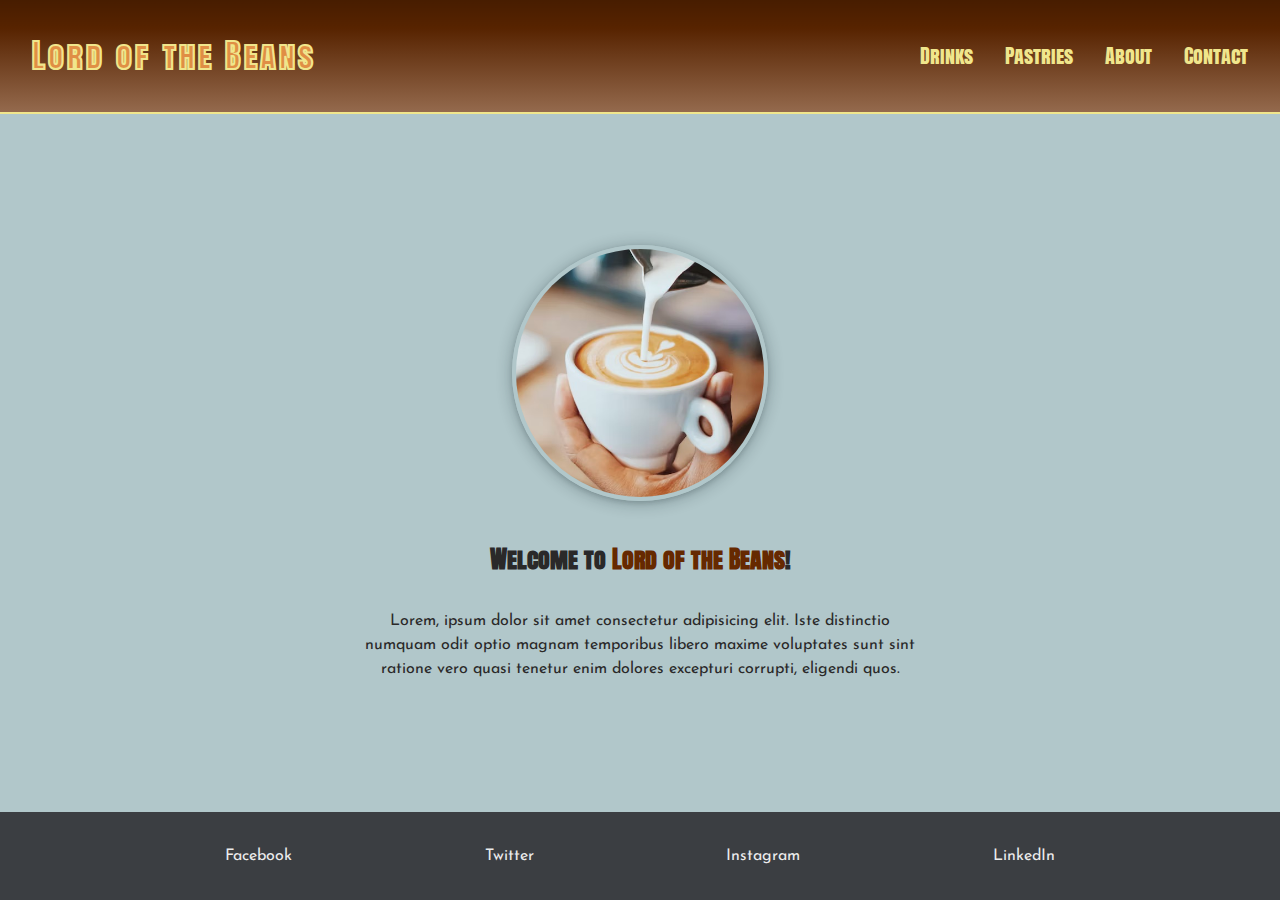
==== index.html @ f7a11853 "Initial commit" ====
<!DOCTYPE html>
<html lang="en">
<head>
    <meta charset="UTF-8">
    <meta name="viewport" content="width=device-width, initial-scale=1.0">
    <title>Lord of the Beans | Home</title>

    <link rel="shortcut icon" href="media/images/icon2-1.ico" type="image/x-icon">
    
    <link rel="stylesheet" href="https://cdnjs.cloudflare.com/ajax/libs/font-awesome/6.6.0/css/all.min.css">
    <link rel="stylesheet" href="styles/global.css" />
    <link rel="stylesheet" href="styles/landing.css" />
</head>
<body>
    <header>
        <h1 id="h1-long"><a href="/index.html" target="_self">Lord of the Beans</a></h1>
        <h1 id="h1-short"><a href="/index.html" target="_self">Lord Beans</a></h1>
        <nav>
            <a class="nav-text" href="/drinks.html" target="_self">Drinks</a>
            <a class="nav-text" href="/pastries.html" target="_self">Pastries</a>
            <a class="nav-text" href="/about.html" target="_self">About</a>
            <a class="nav-text" href="/contact.html" target="_self">Contact</a>

            <a class="nav-icon" href="/drinks.html"><i class="fa-solid fa-mug-hot icon"></i></a>
            <a class="nav-icon" href="/pastries.html"><i class="fa-solid fa-bread-slice icon"></i></a>
            <a class="nav-icon" href="/about.html"><i class="fa-solid fa-circle-info icon"></i></a>
            <a class="nav-icon" href="/contact.html"><i class="fa-solid fa-envelope icon"></i></a>
        </nav>
    </header>
    <main>
        <section class="image-wrapper">
            <img class="coffee" src="media/images/latte.jpeg">
        </section>
        <section class="text-wrapper">
            <h2>Welcome to <span id="brand">Lord of the Beans</span>!</h2>
            <p>Lorem, ipsum dolor sit amet consectetur adipisicing elit. Iste distinctio numquam odit optio magnam temporibus libero maxime voluptates sunt sint ratione vero quasi tenetur enim dolores excepturi corrupti, eligendi quos.</p>
        </section>
    </main>
    <footer>
        <a class="footer-item" href="https://facebook.com" target="_blank">Facebook</a>
        <a class="footer-item" href="https://twitter.com" target="_blank">Twitter</a>
        <a class="footer-item" href="https://instagram.com" target="_blank">Instagram</a>
        <a class="footer-item" href="https://linkedin.com" target="_blank">LinkedIn</a>
    </footer>
</body>
</html>
---- styles/global.css ----
@import url('https://fonts.googleapis.com/css2?family=Anton+SC&family=Josefin+Sans:ital,wght@0,100..700;1,100..700&display=swap');

:root {
    --col-white: #ECECEC;
    --col-l-grey: #B1C7CA;
    --col-brown: #662900;
    --col-orange: #E08E45;
    --col-khaki: #F0E68C;
    --col-d-grey: #3B3E42;
    --col-black: #2A2929;

    --font-primary: "Josefin Sans", sans-serif;
    --font-secondary: "Anton SC", sans-serif;
}

* {
    margin: 0;
    padding: 0;
    box-sizing: border-box;
}

html, body {
    height: 100%;
    font-family: var(--font-primary);
    line-height: 1.5;
    /* min-height: 100vh; */
    min-width: 360px;
}

img {
    max-width: 100%;
    height: auto;
}

body {
    display: flex;
    flex-direction: column;
    color: var(--col-black);
    background-color: var(--col-l-grey);
    font-size: 16px;
}

header, main, footer {
    width: 100%;
}

a {
    text-decoration: none;
    color: inherit;
}
/* 
header::before {
    background: linear-gradient(to bottom, rgba(0,0,0,0.3) 0%, rgba(0,0,0,0.15) 25%, rgba(255,255,255,0.3) 100%);
    z-index: 2;
    content: '';
    position: absolute;
    top: 0;
    left: 0;
    width: 100%;
    height: 100%;
    pointer-events: none;
}

header {
    position: relative;
    z-index: 1;
    min-width:100vw;
    background-color: var(--col-brown);
    display: flex;
    flex-direction: row;
    justify-content: center;
    align-items: center;
    height: 10%;
    padding: 2rem;
    margin-bottom: 4rem;
    user-select: none;
    border-bottom: 2px solid var(--col-khaki);
} */

header {
    min-width: 100vw;
    background: linear-gradient(to bottom, rgba(0, 0, 0, 0.3) 0%, rgba(0, 0, 0, 0.15) 25%, rgba(255, 255, 255, 0.3) 100%), var(--col-brown);
    display: flex;
    flex-direction: row;
    justify-content: center;
    align-items: center;
    height: 15%;
    padding: 2rem;
    margin-bottom: 4rem;
    user-select: none;
    border-bottom: 2px solid var(--col-khaki);
}

h1, h2 {
    font-family: var(--font-secondary);
}

h1 {
    letter-spacing: 0.2rem;
    color: var(--col-orange);
    -webkit-text-stroke: 1px var(--col-khaki);
    transition: all 0.1s ease-in-out;
}

h1:hover {
    transform: scale(1.075);
    -webkit-text-stroke-color: var(--col-white);
}

h1:active {
    transform: scale(1.075);
}

h1[id="h1-short"] {
    display: none;
}

nav {
    width: 100%;
    display: flex;
    flex: 1;
    flex-direction: row;
    justify-content: flex-end;
    gap: 2rem;
}

.nav-text {
    display: inline;
    color: var(--col-khaki);
    font-size: 20px;
    transition: all 0.1s ease-in-out;
    font-family: var(--font-secondary);
}

.nav-text:hover {
    transform: scale(1.075);
    color: var(--col-white);
    text-shadow: 0 0 5px var(--col-black);
}
.nav-icon {
    display: none;
}


.icon {
   color: var(--col-khaki);
   font-size: 2rem; 
}

main {
    height: 100%;
    padding: 0 5rem;
    display: flex;
    flex-direction: column;
    justify-content: center;
    align-items: center;
    text-align: center;
}

footer {
    margin-top: 4rem; 
    position: sticky;
    padding: 2rem;
    display: flex;
    flex-direction: row;
    justify-content: space-evenly;
    align-items: center;
    background-color: var(--col-d-grey);
    color: var(--col-white);
}
a.footer-item {
    transition: all 0.1s ease-in-out;
}
a.footer-item:hover {
    color: var(--col-khaki);
}

@media screen and (max-width: 768px) {
    h1 { font-size: 1.5rem; }
    /* nav { gap: 2rem; } */
    .nav-text { display: none; }
    .nav-icon { display: inline; }
}

@media screen and (max-width: 590px) {
    nav {gap: 1.5rem;}
    .icon { font-size: 1.8rem; }
}

@media screen and (max-width: 509px) {
    nav { gap: 1rem; }
    main { padding: 0 2.5rem; }
}

@media screen and (max-width: 480px) {
    main { padding: 0 1rem; }
    nav { gap: 1.5rem; }
    h1[id="h1-short"] { display: inline; }
    h1[id="h1-long"] { display: none; }
}

@media screen and (max-width: 450px) {
    nav { gap: 1.3rem; }
    .icon { font-size: 1.3rem; }
}

@media screen and (max-width: 384px) {
    main { padding: 0 0.5 rem; }
    nav { gap: 1rem; }
}
---- styles/landing.css ----
main {
    display: flex;
    flex-direction: column;
    gap: 2rem;
}

.image-wrapper, .text-wrapper {
    width: 50%;
}

img.coffee {
    /* width: 300px;
    height: 300px;
    min-width: 150px;
    min-height: 150px;  */
    width: 20vw; 
    height: 20vw; 
    max-width: 300px; 
    max-height: 300px; 
    min-width: 150px; 
    min-height: 150px; 
    object-fit: cover;
    border-radius: 50%;
    border: 4px solid var(--col-l-grey);
    box-shadow: rgba(14, 30, 37, 0.12) 0px 2px 4px 0px, rgba(14, 30, 37, 0.32) 0px 2px 16px 0px;
}

.text-wrapper {
    display: flex;
    flex-direction: column;
    gap: 2rem;
}

#brand {
    color: var(--col-brown);
}

@media screen and (max-width: 1024px){
    .image-wrapper, .text-wrapper {
        width: 80%;
    }
}

@media screen and (max-width: 768px){
    .image-wrapper, .text-wrapper {
        width: 100%;
    }
}

@media screen and (max-width: 509px){
    .image-wrapper, .text-wrapper {
        opacity: 1;
    }
}

@media screen and (max-width: 383px) {
    h2 {
        font-size: 22px;
    }
}
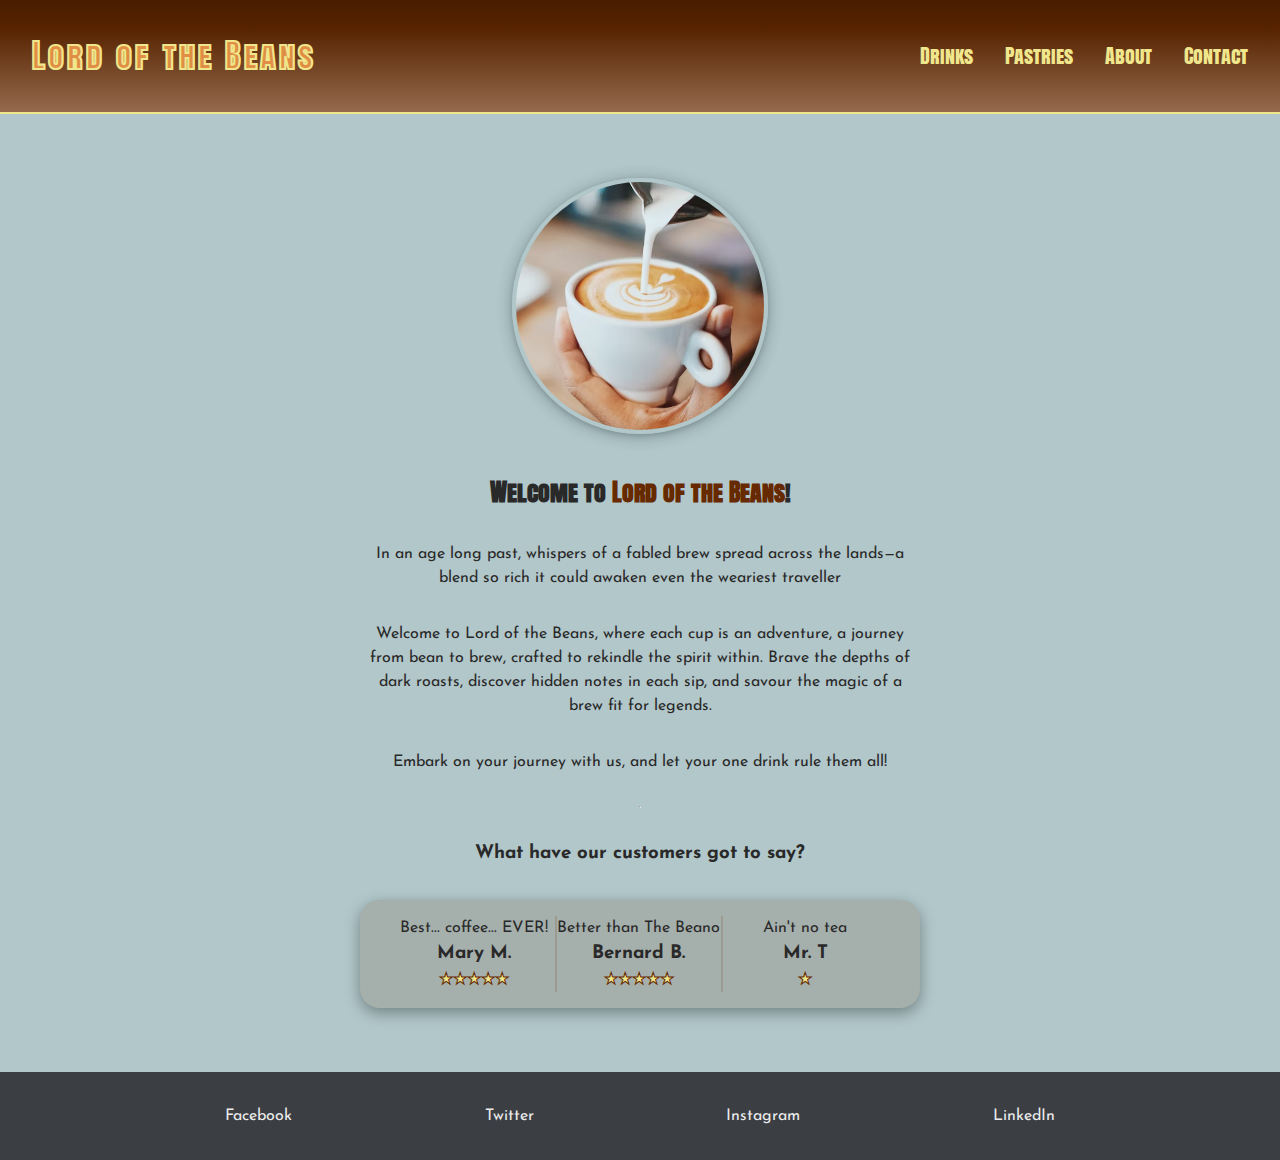
==== commit 710a8647: "Updated home page, and near complete menu pages" ====
--- a/index.html
+++ b/index.html
@@ -33,7 +33,34 @@
         </section>
         <section class="text-wrapper">
             <h2>Welcome to <span id="brand">Lord of the Beans</span>!</h2>
-            <p>Lorem, ipsum dolor sit amet consectetur adipisicing elit. Iste distinctio numquam odit optio magnam temporibus libero maxime voluptates sunt sint ratione vero quasi tenetur enim dolores excepturi corrupti, eligendi quos.</p>
+            <p>
+                In an age long past, whispers of a fabled brew spread across the lands—a blend so rich it could awaken even the weariest traveller
+            </p>
+            <p>
+                Welcome to Lord of the Beans, where each cup is an adventure, a journey from bean to brew, crafted to rekindle the spirit within. Brave the depths of dark roasts, discover hidden notes in each sip, and savour the magic of a brew fit for legends.
+            </p> 
+            <p>
+                Embark on your journey with us, and let your one drink rule them all!
+            </p>
+        </section>
+        <hr class="rule"/>
+        <h3 class="testimonials-title">What have our customers got to say?</h3>
+        <section class="testimonials">
+            <div class="review">
+                <p>Best... coffee... EVER!</p>
+                <h3>Mary M.</h3>
+                <div class="rating">★★★★★</div>
+            </div>
+            <div class="review">
+                <p>Better than The Beano</p>
+                <h3>Bernard B.</h3>
+                <div class="rating">★★★★★</div>
+            </div>
+            <div class="review">
+                <p>Ain't no tea</p>
+                <h3>Mr. T</h3>
+                <div class="rating">★</div>
+            </div>
         </section>
     </main>
     <footer>
--- a/styles/global.css
+++ b/styles/global.css
@@ -8,6 +8,9 @@
     --col-khaki: #F0E68C;
     --col-d-grey: #3B3E42;
     --col-black: #2A2929;
+
+    --col-brown-alpha15: rgba(102, 41, 0, 0.15);
+
 
     --font-primary: "Josefin Sans", sans-serif;
     --font-secondary: "Anton SC", sans-serif;
@@ -148,7 +151,7 @@
 }
 
 main {
-    height: 100%;
+    /* height: 100%; */
     padding: 0 5rem;
     display: flex;
     flex-direction: column;
--- a/styles/landing.css
+++ b/styles/landing.css
@@ -4,7 +4,7 @@
     gap: 2rem;
 }
 
-.image-wrapper, .text-wrapper {
+.image-wrapper, .text-wrapper, .testimonials {
     width: 50%;
 }
 
@@ -35,6 +35,33 @@
     color: var(--col-brown);
 }
 
+.testimonials {
+    display: flex;
+    flex-direction: row;
+    flex-wrap: wrap;
+    justify-content: space-evenly;
+    align-items: center;
+    padding: 1rem 2rem;
+    background: var(--col-brown-alpha15);
+    border-radius: 20px;
+    box-shadow: rgba(0, 0, 0, 0.35) 0px 5px 15px;
+}
+
+.review {
+    flex: 1 1 30%;
+    /* flex: 1; */
+    border-right: 2px solid var(--col-brown-alpha15);
+}
+
+.review:last-child {
+    border: none;
+}
+
+.rating {
+    color: var(--col-khaki);
+    -webkit-text-stroke: 1px var(--col-brown);
+}
+
 @media screen and (max-width: 1024px){
     .image-wrapper, .text-wrapper {
         width: 80%;
@@ -44,6 +71,9 @@
 @media screen and (max-width: 768px){
     .image-wrapper, .text-wrapper {
         width: 100%;
+    }
+    .item-wrapper {
+        flex-direction: column;
     }
 }
 
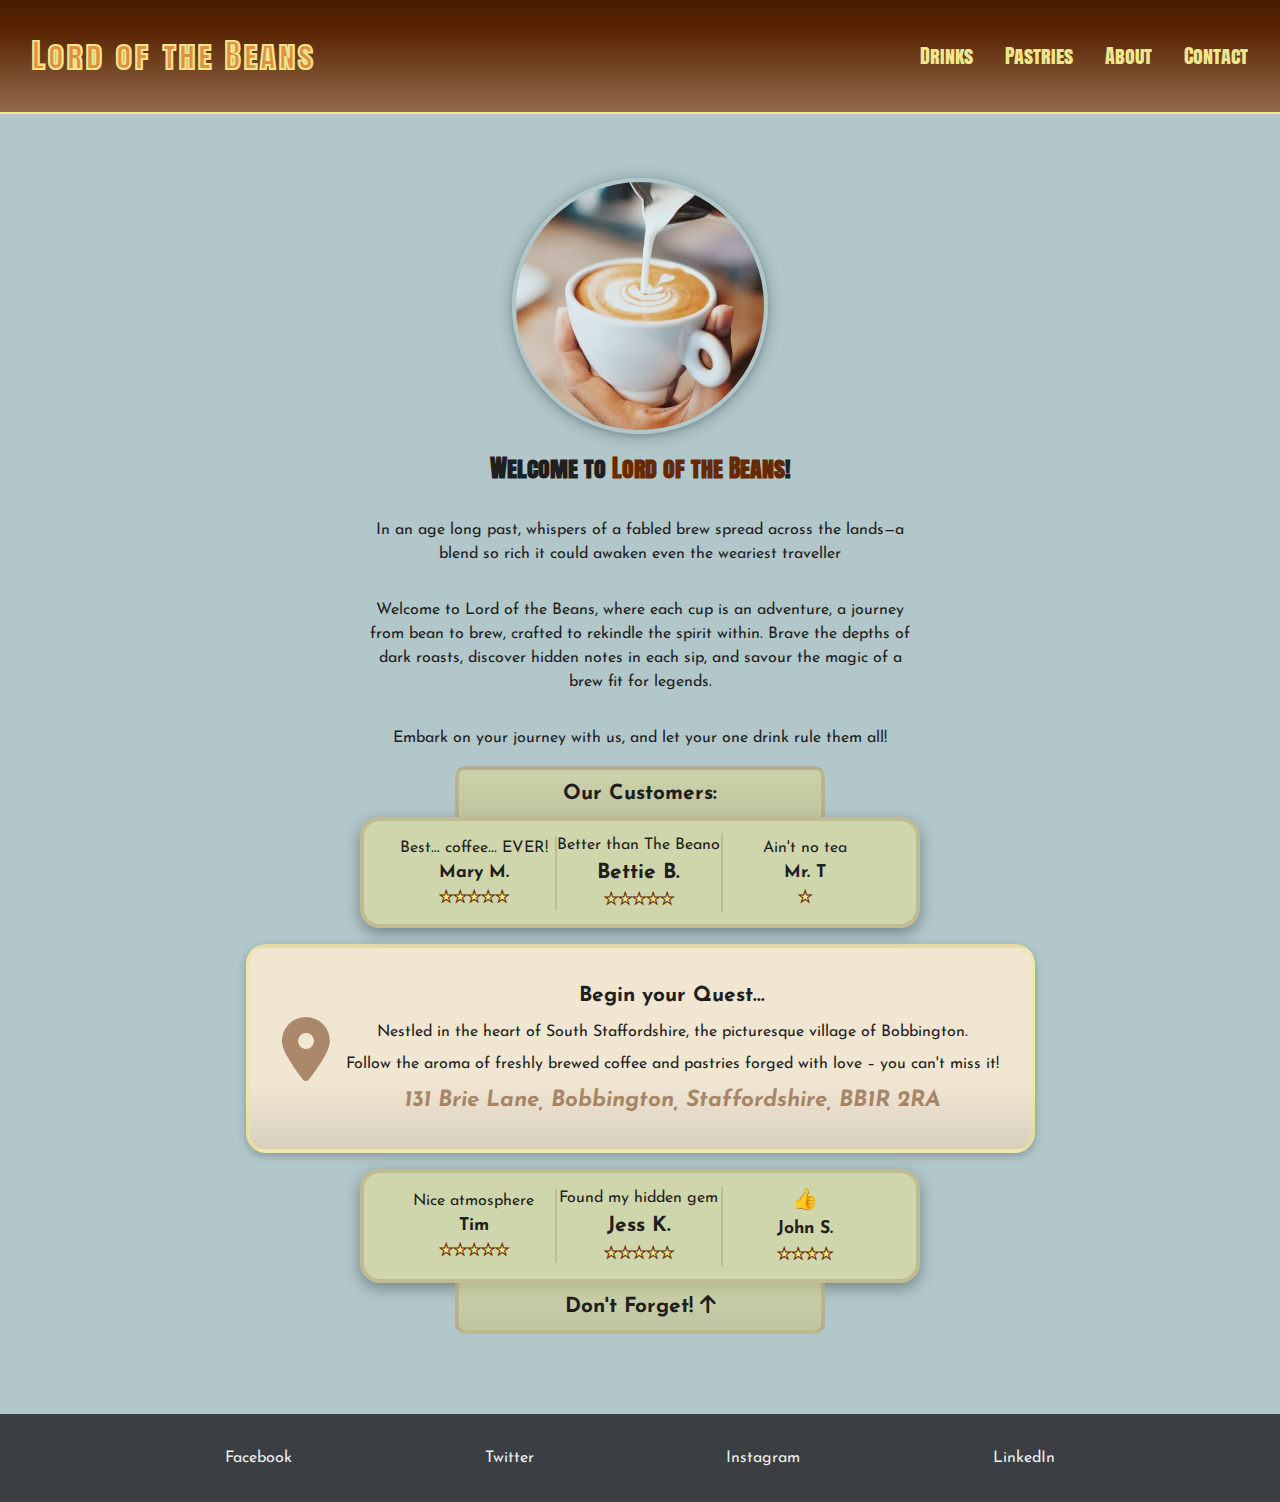
==== commit 75e1522b: "Near complete index, base about page added" ====
--- a/index.html
+++ b/index.html
@@ -43,24 +43,67 @@
                 Embark on your journey with us, and let your one drink rule them all!
             </p>
         </section>
-        <hr class="rule"/>
-        <h3 class="testimonials-title">What have our customers got to say?</h3>
-        <section class="testimonials">
-            <div class="review">
-                <p>Best... coffee... EVER!</p>
-                <h3>Mary M.</h3>
-                <div class="rating">★★★★★</div>
+        <section class="sec-testimonials">
+            <h3 class="testimonials-title">What have our customers got to say?</h3>
+            <h3 class="testimonials-title" id="small-h3-title">Our Customers:</h3>
+            <div class="testimonials">
+                <div class="review">
+                    <p>Best... coffee... EVER!</p>
+                    <p class="name">Mary M.</p>
+                    <div class="rating">★★★★★</div>
+                </div>
+                <div class="review">
+                    <p>Better than The Beano</p>
+                    <h3>Bettie B.</h3>
+                    <div class="rating">★★★★★</div>
+                </div>
+                <div class="review">
+                    <p>Ain't no tea</p>
+                    <p class="name">Mr. T</p>
+                    <div class="rating">★</div>
+                </div>
             </div>
-            <div class="review">
-                <p>Better than The Beano</p>
-                <h3>Bernard B.</h3>
-                <div class="rating">★★★★★</div>
+        </section>
+        <section>
+            <div class="location-card">
+                <div class="location-icon">
+                    <i class="fa-solid fa-location-dot loc-icon"></i>
+                </div>
+                <div class="location-info">
+                  <h3>Begin your Quest...</h3>
+                  <p>
+                    Nestled in the heart of South Staffordshire, the picturesque village of Bobbington. 
+                  </p>
+                  <p>Follow the aroma of freshly brewed coffee and pastries forged with love – you can't miss it!</p>
+                  <p class="address">
+                    131 Brie Lane,
+                    Bobbington,
+                    Staffordshire,
+                    BB1R 2RA
+                  </p>
+                </div>
             </div>
-            <div class="review">
-                <p>Ain't no tea</p>
-                <h3>Mr. T</h3>
-                <div class="rating">★</div>
+        </section>
+        <section class="sec-testimonials">
+            <div class="testimonials">
+                <div class="review">
+                    <p>Nice atmosphere</p>
+                    <p class="name">Tim</p>
+                    <div class="rating">★★★★★</div>
+                </div>
+                <div class="review">
+                    <p>Found my hidden gem</p>
+                    <h3>Jess K.</h3>
+                    <div class="rating">★★★★★</div>
+                </div>
+                <div class="review">
+                    <p id="thumb">👍</p>
+                    <p class="name">John S.</p>
+                    <div class="rating">★★★★</div>
+                </div>
             </div>
+            <h3 class="testimonials-title bottom">Dont forget these <i class="fa-solid fa-arrow-up"></i> fine folks </h3>
+            <h3 class="testimonials-title bottom" id="small-h3-title">Don't Forget! <i class="fa-solid fa-arrow-up"></i></h3>
         </section>
     </main>
     <footer>
--- a/styles/global.css
+++ b/styles/global.css
@@ -6,14 +6,32 @@
     --col-brown: #662900;
     --col-orange: #E08E45;
     --col-khaki: #F0E68C;
+    --col-p-coffee: #F0E6D2;
     --col-d-grey: #3B3E42;
     --col-black: #2A2929;
-
-    --col-brown-alpha15: rgba(102, 41, 0, 0.15);
-
+    --col-black: #1f1f1f;
+
+    --col-brown-alpha15: #66290026;
+    --col-brown-alpha50: #66290080;
+    --col-brown-alpha60: #66290099;
+
+    --col-khaki-alpha50: #F0E68C80;
 
     --font-primary: "Josefin Sans", sans-serif;
     --font-secondary: "Anton SC", sans-serif;
+
+    --val-page-minwidth: 360px;
+    --val-base-font-size: 16px;
+    --val-base-main-padding: 0 5rem;
+    --val-main-content-gap: 2.5rem; 
+
+    --val-header-height: 15%;
+    --val-header-footer-margin: 4rem;
+    --val-nav-gap: 2rem;
+    --val-nav-text-size: 20px;
+    --val-nav-icon-font-size: 2rem;
+
+    --val-header-footer-padding: 2rem;
 }
 
 * {
@@ -27,7 +45,7 @@
     font-family: var(--font-primary);
     line-height: 1.5;
     /* min-height: 100vh; */
-    min-width: 360px;
+    min-width: var(--val-page-minwidth);
 }
 
 img {
@@ -40,7 +58,7 @@
     flex-direction: column;
     color: var(--col-black);
     background-color: var(--col-l-grey);
-    font-size: 16px;
+    font-size: var(--val-base-font-size);
 }
 
 header, main, footer {
@@ -51,45 +69,17 @@
     text-decoration: none;
     color: inherit;
 }
-/* 
-header::before {
-    background: linear-gradient(to bottom, rgba(0,0,0,0.3) 0%, rgba(0,0,0,0.15) 25%, rgba(255,255,255,0.3) 100%);
-    z-index: 2;
-    content: '';
-    position: absolute;
-    top: 0;
-    left: 0;
-    width: 100%;
-    height: 100%;
-    pointer-events: none;
-}
 
 header {
-    position: relative;
-    z-index: 1;
-    min-width:100vw;
-    background-color: var(--col-brown);
+    min-width: 100vw;
+    background: linear-gradient(to bottom, rgba(0, 0, 0, 0.3) 0%, rgba(0, 0, 0, 0.15) 25%, rgba(255, 255, 255, 0.3) 100%), var(--col-brown);
     display: flex;
     flex-direction: row;
     justify-content: center;
     align-items: center;
-    height: 10%;
-    padding: 2rem;
-    margin-bottom: 4rem;
-    user-select: none;
-    border-bottom: 2px solid var(--col-khaki);
-} */
-
-header {
-    min-width: 100vw;
-    background: linear-gradient(to bottom, rgba(0, 0, 0, 0.3) 0%, rgba(0, 0, 0, 0.15) 25%, rgba(255, 255, 255, 0.3) 100%), var(--col-brown);
-    display: flex;
-    flex-direction: row;
-    justify-content: center;
-    align-items: center;
-    height: 15%;
-    padding: 2rem;
-    margin-bottom: 4rem;
+    height: var(--val-header-height);
+    padding: var(--val-header-footer-padding);
+    margin-bottom: var(--val-header-footer-margin);
     user-select: none;
     border-bottom: 2px solid var(--col-khaki);
 }
@@ -124,13 +114,13 @@
     flex: 1;
     flex-direction: row;
     justify-content: flex-end;
-    gap: 2rem;
+    gap: var(--val-nav-gap);
 }
 
 .nav-text {
     display: inline;
     color: var(--col-khaki);
-    font-size: 20px;
+    font-size: var(--val-nav-text-size);
     transition: all 0.1s ease-in-out;
     font-family: var(--font-secondary);
 }
@@ -147,12 +137,12 @@
 
 .icon {
    color: var(--col-khaki);
-   font-size: 2rem; 
+   font-size: var(--val-nav-icon-font-size); 
 }
 
 main {
     /* height: 100%; */
-    padding: 0 5rem;
+    padding: var(--val-base-main-padding);
     display: flex;
     flex-direction: column;
     justify-content: center;
@@ -160,10 +150,16 @@
     text-align: center;
 }
 
+section {
+    margin-bottom: 1rem;
+    display: flex;
+    justify-content: center;
+}
+
 footer {
-    margin-top: 4rem; 
+    margin-top: var(--val-header-footer-margin); 
     position: sticky;
-    padding: 2rem;
+    padding: var(--val-header-footer-padding);
     display: flex;
     flex-direction: row;
     justify-content: space-evenly;
--- a/styles/landing.css
+++ b/styles/landing.css
@@ -1,10 +1,14 @@
 main {
     display: flex;
     flex-direction: column;
-    gap: 2rem;
-}
-
-.image-wrapper, .text-wrapper, .testimonials {
+    gap: var(--val-root-content-gap);
+}
+
+h3 {
+    font-size: 130%;
+}
+
+.image-wrapper, .text-wrapper, .sec-testimonials {
     width: 50%;
 }
 
@@ -35,16 +39,50 @@
     color: var(--col-brown);
 }
 
+#thumb {
+    font-size: 130%;
+}
+
+.sec-testimonials {
+    position: relative;
+    display: flex;
+    flex-direction: column;
+}
+
+h3.testimonials-title{
+    border: 4px solid var(--col-brown-alpha15);
+    border-bottom: none;
+    border-radius: 10px 10px 0 0;
+    width: 66%;  
+    margin: auto;
+    padding: 0.5rem 1rem;
+    background: linear-gradient(to bottom, rgba(127, 127, 127, 0.05), rgba(127, 127, 127, 0.2)), var(--col-khaki-alpha50);
+    z-index: 23;
+    background-clip: border-box;
+}
+
+h3.testimonials-title.bottom {
+    border-bottom: 4px solid var(--col-brown-alpha15);
+    border-top: none;
+    border-radius: 0 0 10px 10px;
+}
+
+#small-h3-title{
+    display: none;
+}
+
 .testimonials {
     display: flex;
     flex-direction: row;
-    flex-wrap: wrap;
+    width: 100%;
     justify-content: space-evenly;
     align-items: center;
-    padding: 1rem 2rem;
-    background: var(--col-brown-alpha15);
+    padding: 0.75rem 1.75rem;
+    background: var(--col-khaki-alpha50);
     border-radius: 20px;
+    background-clip: border-box;
     box-shadow: rgba(0, 0, 0, 0.35) 0px 5px 15px;
+    border: 4px solid var(--col-brown-alpha15);
 }
 
 .review {
@@ -57,16 +95,94 @@
     border: none;
 }
 
+.name {
+    font-weight: bold;
+    font-size: 110%;
+}
+
 .rating {
     color: var(--col-khaki);
     -webkit-text-stroke: 1px var(--col-brown);
 }
 
+.location-card {
+    display: flex;
+    flex-direction: row;
+    background: linear-gradient(to top, rgba(0, 6, 6, 0.1), rgba(128, 6, 6, 0) 33%), var(--col-p-coffee);
+    padding: 2rem;
+    border: 4px solid var(--col-khaki-alpha50);
+    border-radius: 20px;
+    gap: 1rem;
+    box-shadow: rgba(0, 0, 0, 0.24) 0px 3px 8px;
+}
+
+.loc-icon {
+    color: var(--col-brown-alpha50);
+    font-size: 4rem;
+
+}
+
+.location-icon {
+    /* flex: 1; */
+    display: flex;
+    justify-content: center;
+    align-items: center;
+}
+
+.location-info {
+    flex: 1;
+    display: flex;
+    flex-direction: column;
+    gap: 0.5rem;
+}
+
+.address {
+    font-size: 140%;
+    font-weight: bold;
+    font-style: italic;
+    color: var(--col-brown-alpha50);
+}
+
 @media screen and (max-width: 1024px){
     .image-wrapper, .text-wrapper {
         width: 80%;
     }
-}
+
+    .sec-testimonials {
+        /* flex-direction: column; */
+        width: 50%;
+        min-width: 300px;
+        /* gap: 2rem; */
+    }
+
+    .testimonials {
+        flex-direction: column;
+    }
+
+    .review {
+        border-right: none;
+        border-bottom: 2px solid var(--col-brown-alpha15);
+        /* margin-bottom: 2rem; */
+        padding: 0.5rem 0 0.5rem 0;
+        width: 100%;
+    }
+
+    .review:last-child {
+        border-bottom: none;
+        /* margin-bottom: none; */
+        padding: 0.5rem 0 0 0;
+    }
+}
+
+@media screen and (max-width: 1300px) {
+    h3.testimonials-title {
+        display: none;
+    }
+    #small-h3-title {
+        display: inline;
+    }
+}
+
 
 @media screen and (max-width: 768px){
     .image-wrapper, .text-wrapper {
@@ -78,9 +194,10 @@
 }
 
 @media screen and (max-width: 509px){
-    .image-wrapper, .text-wrapper {
-        opacity: 1;
-    }
+    .review {
+        font-size: 14px;
+    }
+
 }
 
 @media screen and (max-width: 383px) {
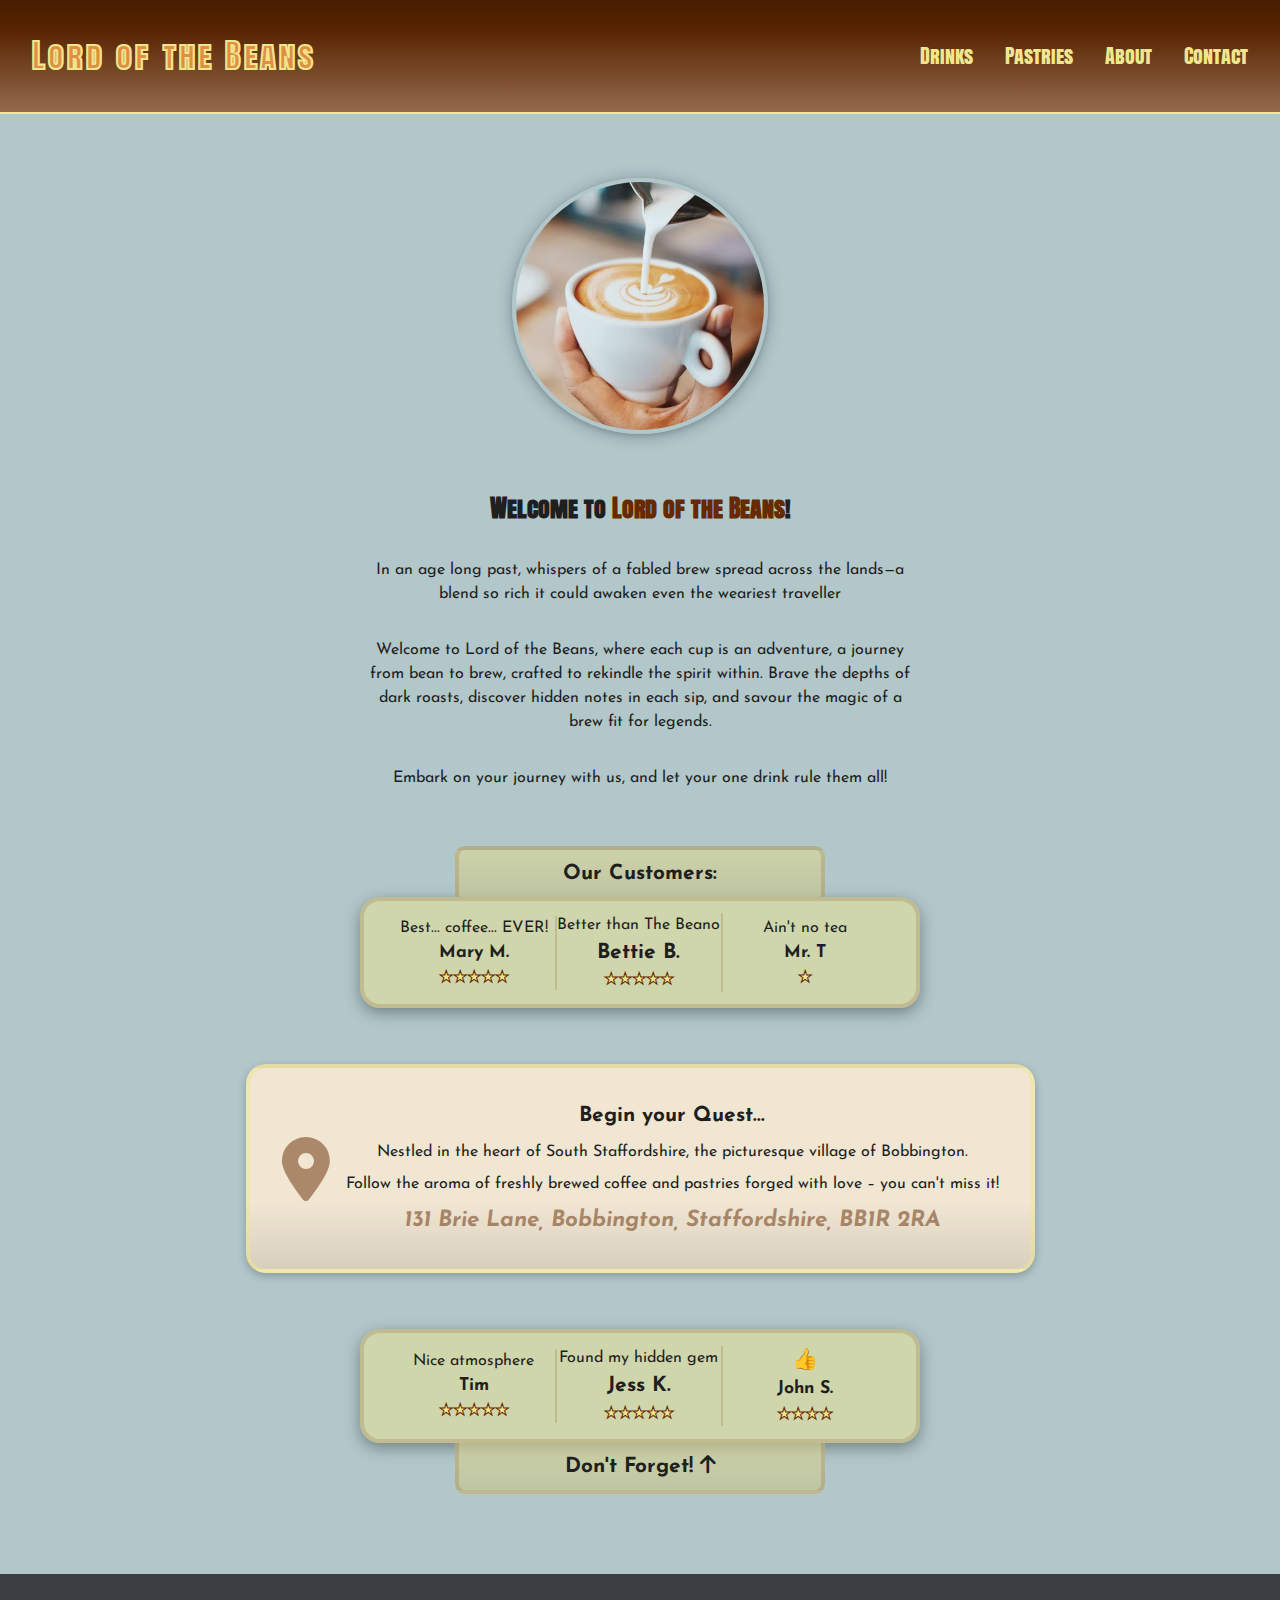
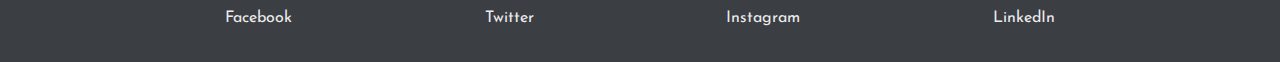
==== commit 289ec850: "Near complete version, likely only small tweaks to come" ====
--- a/index.html
+++ b/index.html
@@ -28,83 +28,85 @@
         </nav>
     </header>
     <main>
-        <section class="image-wrapper">
-            <img class="coffee" src="media/images/latte.jpeg">
-        </section>
-        <section class="text-wrapper">
-            <h2>Welcome to <span id="brand">Lord of the Beans</span>!</h2>
-            <p>
-                In an age long past, whispers of a fabled brew spread across the lands—a blend so rich it could awaken even the weariest traveller
-            </p>
-            <p>
-                Welcome to Lord of the Beans, where each cup is an adventure, a journey from bean to brew, crafted to rekindle the spirit within. Brave the depths of dark roasts, discover hidden notes in each sip, and savour the magic of a brew fit for legends.
-            </p> 
-            <p>
-                Embark on your journey with us, and let your one drink rule them all!
-            </p>
-        </section>
-        <section class="sec-testimonials">
-            <h3 class="testimonials-title">What have our customers got to say?</h3>
-            <h3 class="testimonials-title" id="small-h3-title">Our Customers:</h3>
-            <div class="testimonials">
-                <div class="review">
-                    <p>Best... coffee... EVER!</p>
-                    <p class="name">Mary M.</p>
-                    <div class="rating">★★★★★</div>
+        <div class="landing-container">
+            <section class="image-wrapper">
+                <img class="coffee" src="media/images/latte.jpeg" alt="One of our barista's creating latte art">
+            </section>  
+            <section class="text-wrapper">
+                <h2>Welcome to <span id="brand">Lord of the Beans</span>!</h2>
+                <p>
+                    In an age long past, whispers of a fabled brew spread across the lands—a blend so rich it could awaken even the weariest traveller
+                </p>
+                <p>
+                    Welcome to Lord of the Beans, where each cup is an adventure, a journey from bean to brew, crafted to rekindle the spirit within. Brave the depths of dark roasts, discover hidden notes in each sip, and savour the magic of a brew fit for legends.
+                </p> 
+                <p>
+                    Embark on your journey with us, and let your one drink rule them all!
+                </p>
+            </section>
+            <section class="sec-testimonials">
+                <h3 class="testimonials-title">What have our customers got to say?</h3>
+                <h3 class="testimonials-title" id="small-h3-title">Our Customers:</h3>
+                <div class="testimonials">
+                    <div class="review">
+                        <p>Best... coffee... EVER!</p>
+                        <p class="name">Mary M.</p>
+                        <div class="rating">★★★★★</div>
+                    </div>
+                    <div class="review">
+                        <p>Better than The Beano</p>
+                        <h3>Bettie B.</h3>
+                        <div class="rating">★★★★★</div>
+                    </div>
+                    <div class="review">
+                        <p>Ain't no tea</p>
+                        <p class="name">Mr. T</p>
+                        <div class="rating">★</div>
+                    </div>
                 </div>
-                <div class="review">
-                    <p>Better than The Beano</p>
-                    <h3>Bettie B.</h3>
-                    <div class="rating">★★★★★</div>
+            </section>
+            <section>
+                <div class="location-card">
+                    <div class="location-icon">
+                        <i class="fa-solid fa-location-dot loc-icon"></i>
+                    </div>
+                    <div class="location-info">
+                      <h3>Begin your Quest...</h3>
+                      <p>
+                        Nestled in the heart of South Staffordshire, the picturesque village of Bobbington. 
+                      </p>
+                      <p>Follow the aroma of freshly brewed coffee and pastries forged with love – you can't miss it!</p>
+                      <p class="address">
+                        131 Brie Lane,
+                        Bobbington,
+                        Staffordshire,
+                        BB1R 2RA
+                      </p>
+                    </div>
                 </div>
-                <div class="review">
-                    <p>Ain't no tea</p>
-                    <p class="name">Mr. T</p>
-                    <div class="rating">★</div>
+            </section>
+            <section class="sec-testimonials">
+                <div class="testimonials">
+                    <div class="review">
+                        <p>Nice atmosphere</p>
+                        <p class="name">Tim</p>
+                        <div class="rating">★★★★★</div>
+                    </div>
+                    <div class="review">
+                        <p>Found my hidden gem</p>
+                        <h3>Jess K.</h3>
+                        <div class="rating">★★★★★</div>
+                    </div>
+                    <div class="review">
+                        <p id="thumb">👍</p>
+                        <p class="name">John S.</p>
+                        <div class="rating">★★★★</div>
+                    </div>
                 </div>
-            </div>
-        </section>
-        <section>
-            <div class="location-card">
-                <div class="location-icon">
-                    <i class="fa-solid fa-location-dot loc-icon"></i>
-                </div>
-                <div class="location-info">
-                  <h3>Begin your Quest...</h3>
-                  <p>
-                    Nestled in the heart of South Staffordshire, the picturesque village of Bobbington. 
-                  </p>
-                  <p>Follow the aroma of freshly brewed coffee and pastries forged with love – you can't miss it!</p>
-                  <p class="address">
-                    131 Brie Lane,
-                    Bobbington,
-                    Staffordshire,
-                    BB1R 2RA
-                  </p>
-                </div>
-            </div>
-        </section>
-        <section class="sec-testimonials">
-            <div class="testimonials">
-                <div class="review">
-                    <p>Nice atmosphere</p>
-                    <p class="name">Tim</p>
-                    <div class="rating">★★★★★</div>
-                </div>
-                <div class="review">
-                    <p>Found my hidden gem</p>
-                    <h3>Jess K.</h3>
-                    <div class="rating">★★★★★</div>
-                </div>
-                <div class="review">
-                    <p id="thumb">👍</p>
-                    <p class="name">John S.</p>
-                    <div class="rating">★★★★</div>
-                </div>
-            </div>
-            <h3 class="testimonials-title bottom">Dont forget these <i class="fa-solid fa-arrow-up"></i> fine folks </h3>
-            <h3 class="testimonials-title bottom" id="small-h3-title">Don't Forget! <i class="fa-solid fa-arrow-up"></i></h3>
-        </section>
+                <h3 class="testimonials-title bottom">Dont forget these <i class="fa-solid fa-arrow-up"></i> fine folks </h3>
+                <h3 class="testimonials-title bottom" id="small-h3-title">Don't Forget! <i class="fa-solid fa-arrow-up"></i></h3>
+            </section>
+        </div>
     </main>
     <footer>
         <a class="footer-item" href="https://facebook.com" target="_blank">Facebook</a>
--- a/styles/global.css
+++ b/styles/global.css
@@ -24,6 +24,7 @@
     --val-base-font-size: 16px;
     --val-base-main-padding: 0 5rem;
     --val-main-content-gap: 2.5rem; 
+    --val-default-container-width: 80%;
 
     --val-header-height: 15%;
     --val-header-footer-margin: 4rem;
--- a/styles/landing.css
+++ b/styles/landing.css
@@ -1,7 +1,9 @@
-main {
-    display: flex;
-    flex-direction: column;
-    gap: var(--val-root-content-gap);
+.landing-container {
+    display: flex;
+    flex-direction: column;
+    justify-content: center;
+    align-items: center;
+    gap: var(--val-main-content-gap);
 }
 
 h3 {
@@ -11,6 +13,7 @@
 .image-wrapper, .text-wrapper, .sec-testimonials {
     width: 50%;
 }
+
 
 img.coffee {
     /* width: 300px;
@@ -159,6 +162,10 @@
         flex-direction: column;
     }
 
+    .location-card {
+        flex-direction: column;
+    }
+
     .review {
         border-right: none;
         border-bottom: 2px solid var(--col-brown-alpha15);
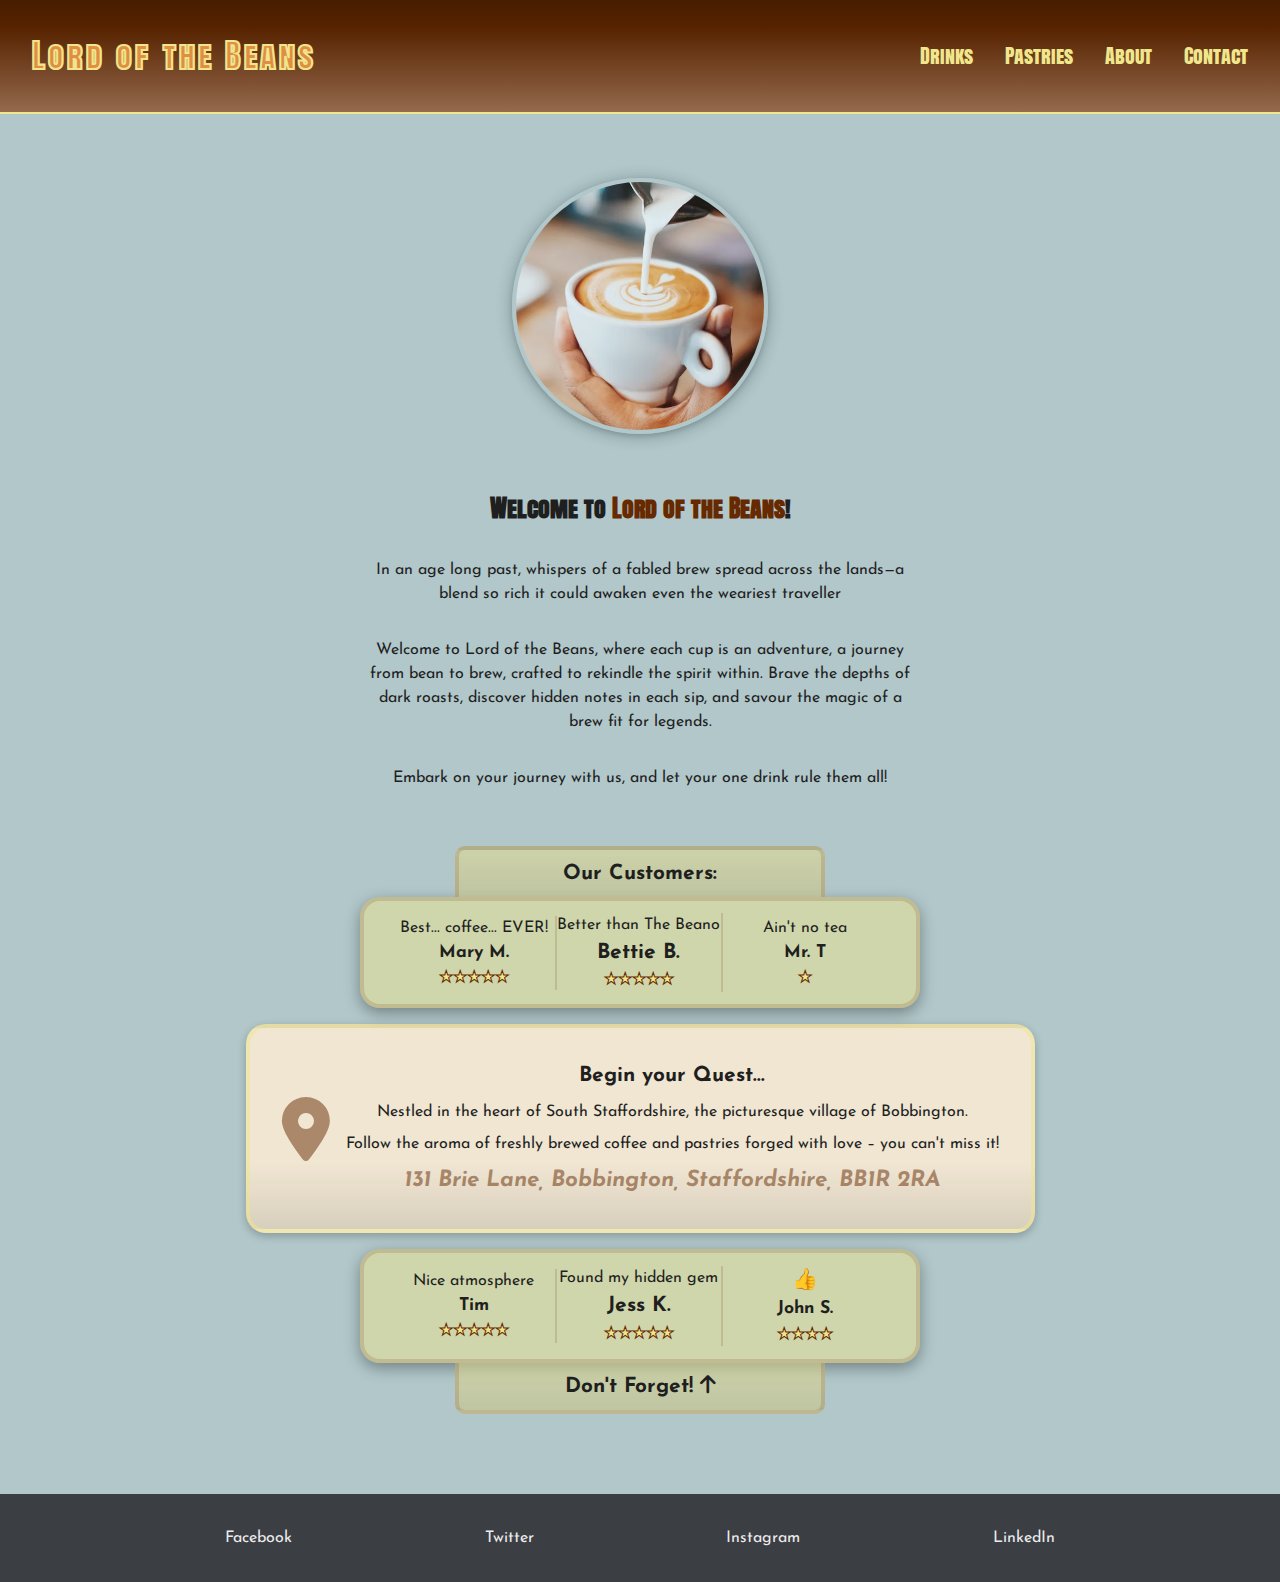
==== commit b330caeb: "More index/landing tweaks" ====
--- a/index.html
+++ b/index.html
@@ -44,68 +44,70 @@
                     Embark on your journey with us, and let your one drink rule them all!
                 </p>
             </section>
-            <section class="sec-testimonials">
-                <h3 class="testimonials-title">What have our customers got to say?</h3>
-                <h3 class="testimonials-title" id="small-h3-title">Our Customers:</h3>
-                <div class="testimonials">
-                    <div class="review">
-                        <p>Best... coffee... EVER!</p>
-                        <p class="name">Mary M.</p>
-                        <div class="rating">★★★★★</div>
+            <div class="testimonials-wrap">
+                <section class="sec-testimonials">
+                    <h3 class="testimonials-title">What have our customers got to say?</h3>
+                    <h3 class="testimonials-title" id="small-h3-title">Our Customers:</h3>
+                    <div class="testimonials">
+                        <div class="review">
+                            <p>Best... coffee... EVER!</p>
+                            <p class="name">Mary M.</p>
+                            <div class="rating">★★★★★</div>
+                        </div>
+                        <div class="review">
+                            <p>Better than The Beano</p>
+                            <h3>Bettie B.</h3>
+                            <div class="rating">★★★★★</div>
+                        </div>
+                        <div class="review">
+                            <p>Ain't no tea</p>
+                            <p class="name">Mr. T</p>
+                            <div class="rating">★</div>
+                        </div>
                     </div>
-                    <div class="review">
-                        <p>Better than The Beano</p>
-                        <h3>Bettie B.</h3>
-                        <div class="rating">★★★★★</div>
+                </section>
+                <section>
+                    <div class="location-card">
+                        <div class="location-icon">
+                            <i class="fa-solid fa-location-dot loc-icon"></i>
+                        </div>
+                        <div class="location-info">
+                          <h3>Begin your Quest...</h3>
+                          <p>
+                            Nestled in the heart of South Staffordshire, the picturesque village of Bobbington. 
+                          </p>
+                          <p>Follow the aroma of freshly brewed coffee and pastries forged with love – you can't miss it!</p>
+                          <p class="address">
+                            131 Brie Lane,
+                            Bobbington,
+                            Staffordshire,
+                            BB1R 2RA
+                          </p>
+                        </div>
                     </div>
-                    <div class="review">
-                        <p>Ain't no tea</p>
-                        <p class="name">Mr. T</p>
-                        <div class="rating">★</div>
+                </section>
+                <section class="sec-testimonials">
+                    <div class="testimonials">
+                        <div class="review">
+                            <p>Nice atmosphere</p>
+                            <p class="name">Tim</p>
+                            <div class="rating">★★★★★</div>
+                        </div>
+                        <div class="review">
+                            <p>Found my hidden gem</p>
+                            <h3>Jess K.</h3>
+                            <div class="rating">★★★★★</div>
+                        </div>
+                        <div class="review">
+                            <p id="thumb">👍</p>
+                            <p class="name">John S.</p>
+                            <div class="rating">★★★★</div>
+                        </div>
                     </div>
-                </div>
-            </section>
-            <section>
-                <div class="location-card">
-                    <div class="location-icon">
-                        <i class="fa-solid fa-location-dot loc-icon"></i>
-                    </div>
-                    <div class="location-info">
-                      <h3>Begin your Quest...</h3>
-                      <p>
-                        Nestled in the heart of South Staffordshire, the picturesque village of Bobbington. 
-                      </p>
-                      <p>Follow the aroma of freshly brewed coffee and pastries forged with love – you can't miss it!</p>
-                      <p class="address">
-                        131 Brie Lane,
-                        Bobbington,
-                        Staffordshire,
-                        BB1R 2RA
-                      </p>
-                    </div>
-                </div>
-            </section>
-            <section class="sec-testimonials">
-                <div class="testimonials">
-                    <div class="review">
-                        <p>Nice atmosphere</p>
-                        <p class="name">Tim</p>
-                        <div class="rating">★★★★★</div>
-                    </div>
-                    <div class="review">
-                        <p>Found my hidden gem</p>
-                        <h3>Jess K.</h3>
-                        <div class="rating">★★★★★</div>
-                    </div>
-                    <div class="review">
-                        <p id="thumb">👍</p>
-                        <p class="name">John S.</p>
-                        <div class="rating">★★★★</div>
-                    </div>
-                </div>
-                <h3 class="testimonials-title bottom">Dont forget these <i class="fa-solid fa-arrow-up"></i> fine folks </h3>
-                <h3 class="testimonials-title bottom" id="small-h3-title">Don't Forget! <i class="fa-solid fa-arrow-up"></i></h3>
-            </section>
+                    <h3 class="testimonials-title bottom">Dont forget these <i class="fa-solid fa-arrow-up"></i> fine folks </h3>
+                    <h3 class="testimonials-title bottom" id="small-h3-title">Don't Forget! <i class="fa-solid fa-arrow-up"></i></h3>
+                </section>
+            </div>
         </div>
     </main>
     <footer>
--- a/styles/landing.css
+++ b/styles/landing.css
@@ -46,6 +46,14 @@
     font-size: 130%;
 }
 
+.testimonials-wrap {
+    width: 100%;
+    display: flex;
+    flex-direction: column;
+    justify-content: center;
+    align-items: center;
+}
+
 .sec-testimonials {
     position: relative;
     display: flex;
@@ -62,6 +70,7 @@
     background: linear-gradient(to bottom, rgba(127, 127, 127, 0.05), rgba(127, 127, 127, 0.2)), var(--col-khaki-alpha50);
     z-index: 23;
     background-clip: border-box;
+    
 }
 
 h3.testimonials-title.bottom {
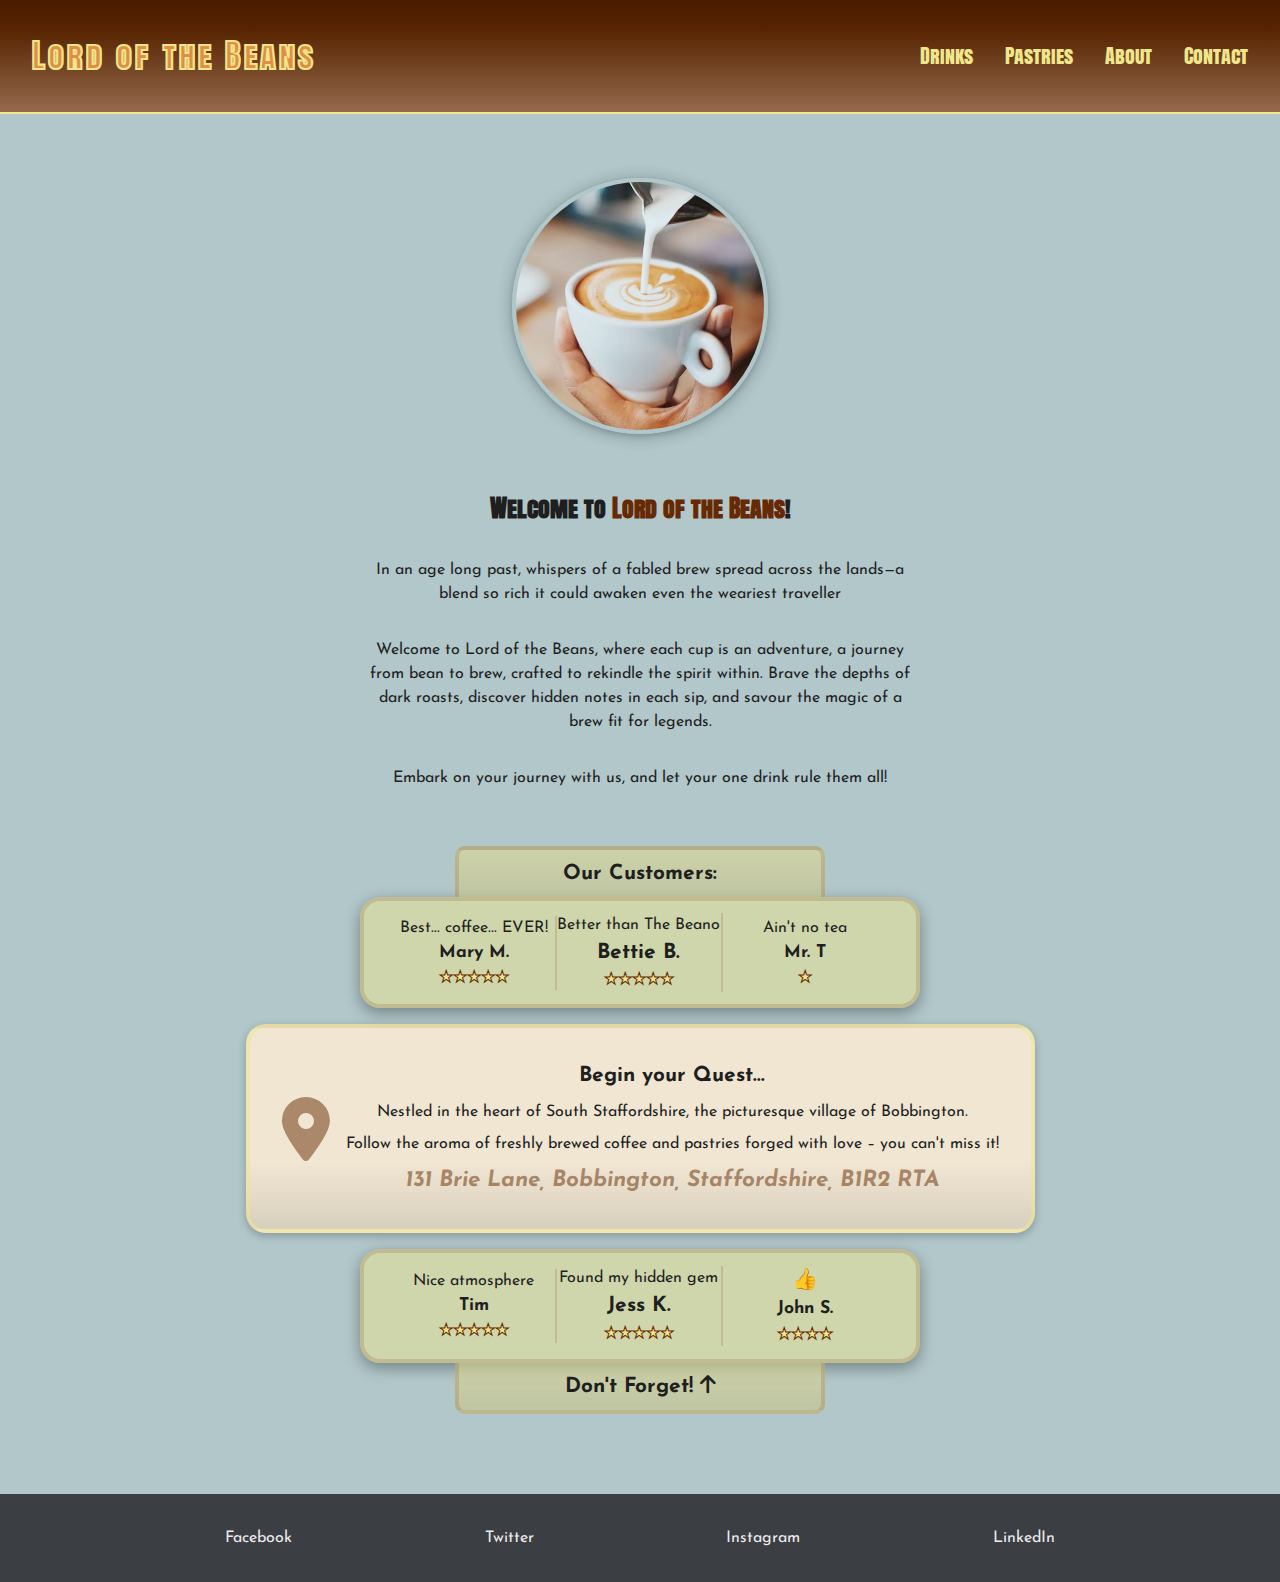
==== commit 6ebe4b85: "Final Commit" ====
--- a/index.html
+++ b/index.html
@@ -81,7 +81,7 @@
                             131 Brie Lane,
                             Bobbington,
                             Staffordshire,
-                            BB1R 2RA
+                            B1R2 RTA
                           </p>
                         </div>
                     </div>
